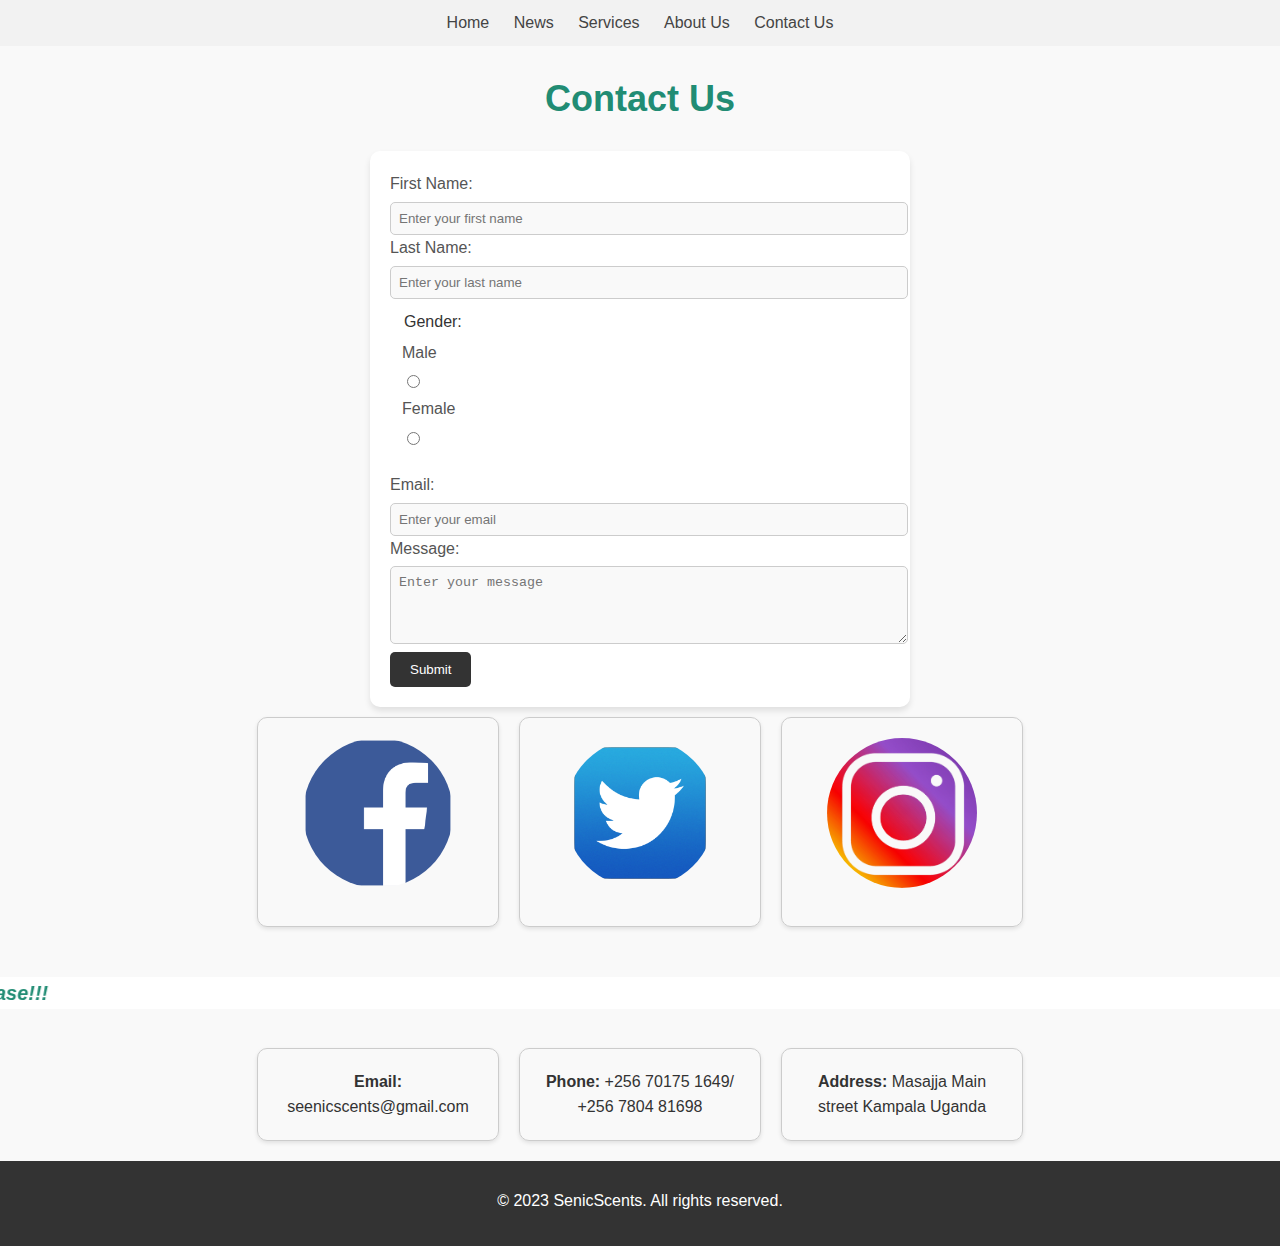
==== contact us.html @ 63399a81 "Add files via upload" ====
<!doctype html>
<html>

<head>
    <title>First Website</title>
    <link rel="stylesheet" href="style.css">
</head>

<body>
    <nav>
        <a href="index.html">Home</a>
        <a href="news.html">News</a>
        <a href="services.html">Services</a>
        <a href="about us.html">About Us</a>
        <a href="contact us.html">Contact Us</a>
    </nav>

    <h1>Contact Us</h1>
    <div class="form-container">
        <form action="/submit-form" method="post">
            <label for="first-name">First Name:</label>
            <input type="text" id="first-name" name="first-name" placeholder="Enter your first name" required>

            <label for="last-name">Last Name:</label>
            <input type="text" id="last-name" name="last-name" placeholder="Enter your last name" required>

            <fieldset>
                <legend>Gender:</legend>
                <label for="male">Male</label>
                <input type="radio" id="male" name="gender" value="male" required>

                <label for="female">Female</label>
                <input type="radio" id="female" name="gender" value="female" required>
            </fieldset>

            <label for="email">Email:</label>
            <input type="email" id="email" name="email" placeholder="Enter your email" required>

            <label for="message">Message:</label>
            <textarea id="message" name="message" rows="4" placeholder="Enter your message" required></textarea>

            <button type="submit">Submit</button>
        </form>
    </div>

    <section id="contact">

        <ul class="social-media-icons">
            <li><a href="https://www.facebook.com"><img src="facebook-icon.png" alt="Facebook"></a></li>
            <li><a href="https://www.twitter.com"><img src="twitter-icon.png" alt="Twitter"></a></li>
            <li><a href="https://www.instagram.com"><img src="instagram-icon.png" alt="Instagram"></a></li>
            <!-- Add more social media icons and links as needed -->
        </ul>
       
        
        <p><h3><marquee direction="right" bgcolor="white"> <em>Free delivery for bulk purchase!!! Free delivery for bulk purchase!!! Free delivery for bulk purchase!!! Free delivery for bulk purchase!!! Free delivery for bulk purchase!!!</em> </marquee></h3></p>
        <ul>
            <li><b>Email:</b> seenicscents@gmail.com</li>
            <li><b>Phone:</b> +256 70175 1649/ +256 7804 81698</li>
            <li><b>Address:</b> Masajja Main street Kampala Uganda</li>
        </ul>
    </section>

    <footer>
        <p align="center">&copy; 2023 SenicScents. All rights reserved.</p>
    </footer>



</body>

</html>
---- style.css ----
/* Reset some default styles */
body, h2, h3, ul, li, iframe {
    margin: 0;
    padding: 0;
    list-style: none;
}

body {
    font-family: Arial, sans-serif;
    line-height: 1.6;
    background-color: #f9f9f9;
    color: #333;
}

/* Header styles */
.header {
    text-align: center;
    margin: 30px 0;
}

h1 {
    font-size: 36px;
    color: #444;
    text-align: center;
}

.slogan {
    font-size: 24px;
    color: #777;
}

/* Navigation styles */
nav {
    text-align: center;
    background-color: #f2f2f2;
    padding: 10px;
}

a {
    text-decoration: none;
    color: #444;
    padding: 5px 10px;
    transition: background-color 0.2s ease;
}

a:hover {
    background-color: #444;
    color: #fff;
    border-radius: 5px;
}

/* Main content container */
.container {
    max-width: 800px;
    margin: 0 auto;
    padding: 20px;
}

/* About Us section */
p {
    margin-bottom: 20px;
    line-height: 1.8;
}

/* Management Team section */
h2 {
    font-size: 24px;
    margin: 30px 0;
    color: #444;
}

ul {
    display: flex;
    flex-wrap: wrap;
    justify-content: center;
}

li {
    width: 200px;
    text-align: center;
    margin: 10px;
}

img {
    width: 150px;
    height: 150px;
    border-radius: 50%;
    margin-bottom: 10px;
}

/* Company Profile section */
h3 {
    font-size: 20px;
    margin: 20px 0;
    color: #444;
}

h3:first-of-type {
    margin-top: 30px;
}

/* Video section */
iframe {
    display: block;
    margin: 0 auto;
    max-width: 100%;
    height: 315px;
    border: none;
    border-radius: 10px;
    margin-bottom: 35px; /* Add padding below the video iframe */
}

/* Form container styles */
.form-container {
    max-width: 500px;
    margin: 0 auto;
    padding: 20px;
    background-color: #fff;
    border-radius: 10px;
    box-shadow: 0 4px 6px rgba(0, 0, 0, 0.1);
}

/* Form label styles */
label {
    display: block;
    margin-bottom: 5px;
}

/* Form input styles */
input[type="text"],
input[type="email"],
textarea {
    width: 100%;
    padding: 8px;
    border: 1px solid #ccc;
    border-radius: 5px;
}

/* Form radio button styles */
fieldset {
    border: none;
    margin: 10px 0;
}

/* Submit button styles */
button[type="submit"] {
    background-color: #333;
    color: #fff;
    border: none;
    padding: 10px 20px;
    border-radius: 5px;
    cursor: pointer;
    transition: background-color 0.2s ease;
}

button[type="submit"]:hover {
    background-color: #444;
}

/* Services Section styles */
#services {
    background-color: #f9f9f9;
    padding: 20px;
    border-radius: 10px;
    box-shadow: 0 4px 6px rgba(0, 0, 0, 0.1);
}

ul {
    list-style: none;
    padding: 0;
}

li {
    margin-bottom: 20px;
    border: 1px solid #ccc;
    padding: 20px;
    border-radius: 10px;
    box-shadow: 0 2px 4px rgba(0, 0, 0, 0.1);
}

h3 {
    color: #333;
}

p {
    color: #555;
}

/* Add color to headings */
h1, h2, h3, h4 {
    color: #218c74;
}

/* Add color to form labels */
label {
    color: #555;
}

/* Add color to form input fields */
input[type="text"],
input[type="email"],
textarea {
    background-color: #f9f9f9;
    border: 1px solid #ccc;
}

/* Add color to form radio buttons */
input[type="radio"] {
    margin-right: 5px;
}

/* Add color to form submit button on hover */
button[type="submit"]:hover {
    background-color: #444;
}

/* Add color to footer */
footer {
    background-color: #333;
    padding: 10px;
}

footer p {
    color: #fff;
}

/* Rest of your CSS styles */

/* Modern Paragraph Styles */

/* Apply a subtle background color to the paragraphs */
/* Modern Paragraph Styles */
        /* Apply a subtle background color to the paragraphs */

        .container {
            max-width: 800px;
            margin-bottom:20px;
            padding: 20px;
            background-color: #fff;
            border-radius: 10px;
            box-shadow: 0 4px 6px rgba(0, 0, 0, 0.1);
            padding-bottom: 30px;
        }
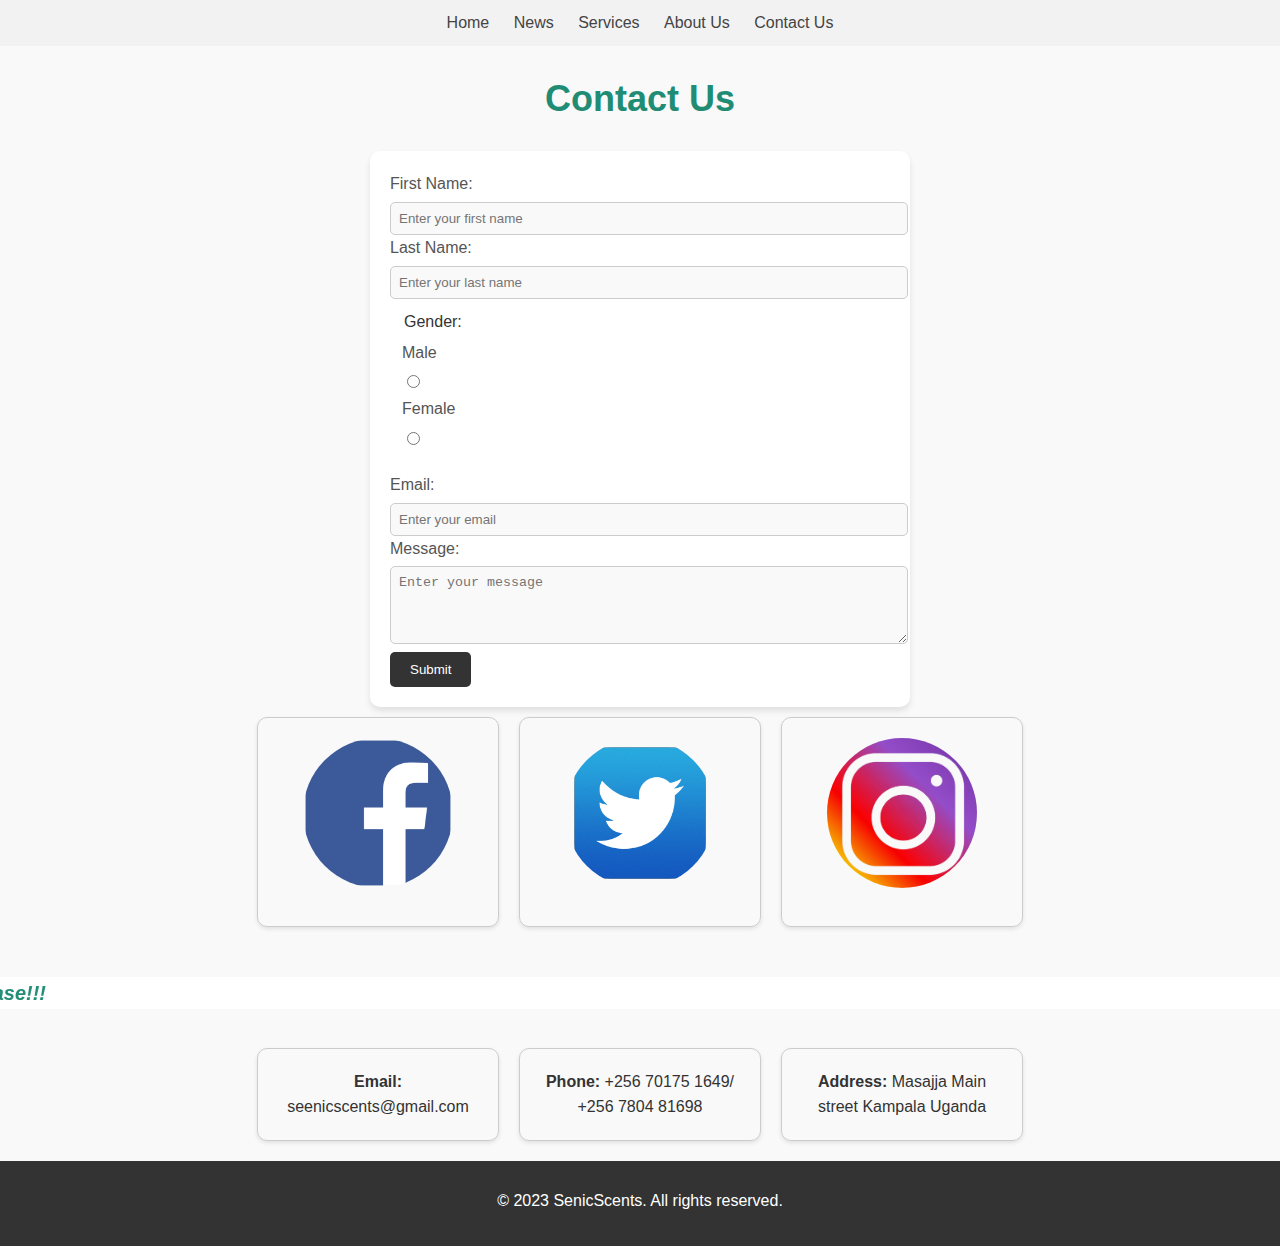
==== commit 3c227ace: "Add files via upload" ====
--- a/contact us.html
+++ b/contact us.html
@@ -49,11 +49,13 @@
             <li><a href="https://www.facebook.com"><img src="facebook-icon.png" alt="Facebook"></a></li>
             <li><a href="https://www.twitter.com"><img src="twitter-icon.png" alt="Twitter"></a></li>
             <li><a href="https://www.instagram.com"><img src="instagram-icon.png" alt="Instagram"></a></li>
-            <!-- Add more social media icons and links as needed -->
+           
         </ul>
        
         
-        <p><h3><marquee direction="right" bgcolor="white"> <em>Free delivery for bulk purchase!!! Free delivery for bulk purchase!!! Free delivery for bulk purchase!!! Free delivery for bulk purchase!!! Free delivery for bulk purchase!!!</em> </marquee></h3></p>
+        <p><h3><marquee direction="right" bgcolor="white"> <em>Free delivery for bulk purchase!!!
+            Free delivery for bulk purchase!!! Free delivery for bulk purchase!!!
+            Free delivery for bulk purchase!!! Free delivery for bulk purchase!!!</em> </marquee></h3></p>
         <ul>
             <li><b>Email:</b> seenicscents@gmail.com</li>
             <li><b>Phone:</b> +256 70175 1649/ +256 7804 81698</li>
--- a/style.css
+++ b/style.css
@@ -1,5 +1,9 @@
-/* Reset some default styles */
-body, h2, h3, ul, li, iframe {
+body,
+h2,
+h3,
+ul,
+li,
+iframe {
     margin: 0;
     padding: 0;
     list-style: none;
@@ -12,7 +16,7 @@
     color: #333;
 }
 
-/* Header styles */
+
 .header {
     text-align: center;
     margin: 30px 0;
@@ -29,7 +33,6 @@
     color: #777;
 }
 
-/* Navigation styles */
 nav {
     text-align: center;
     background-color: #f2f2f2;
@@ -49,20 +52,20 @@
     border-radius: 5px;
 }
 
-/* Main content container */
+
 .container {
     max-width: 800px;
     margin: 0 auto;
     padding: 20px;
 }
 
-/* About Us section */
+
 p {
     margin-bottom: 20px;
     line-height: 1.8;
 }
 
-/* Management Team section */
+
 h2 {
     font-size: 24px;
     margin: 30px 0;
@@ -88,7 +91,7 @@
     margin-bottom: 10px;
 }
 
-/* Company Profile section */
+
 h3 {
     font-size: 20px;
     margin: 20px 0;
@@ -99,7 +102,7 @@
     margin-top: 30px;
 }
 
-/* Video section */
+
 iframe {
     display: block;
     margin: 0 auto;
@@ -107,7 +110,7 @@
     height: 315px;
     border: none;
     border-radius: 10px;
-    margin-bottom: 35px; /* Add padding below the video iframe */
+    margin-bottom: 35px;
 }
 
 /* Form container styles */
@@ -120,13 +123,13 @@
     box-shadow: 0 4px 6px rgba(0, 0, 0, 0.1);
 }
 
-/* Form label styles */
+
 label {
     display: block;
     margin-bottom: 5px;
 }
 
-/* Form input styles */
+
 input[type="text"],
 input[type="email"],
 textarea {
@@ -136,13 +139,13 @@
     border-radius: 5px;
 }
 
-/* Form radio button styles */
+
 fieldset {
     border: none;
     margin: 10px 0;
 }
 
-/* Submit button styles */
+
 button[type="submit"] {
     background-color: #333;
     color: #fff;
@@ -157,7 +160,7 @@
     background-color: #444;
 }
 
-/* Services Section styles */
+
 #services {
     background-color: #f9f9f9;
     padding: 20px;
@@ -186,17 +189,20 @@
     color: #555;
 }
 
-/* Add color to headings */
-h1, h2, h3, h4 {
+
+h1,
+h2,
+h3,
+h4 {
     color: #218c74;
 }
 
-/* Add color to form labels */
+
 label {
     color: #555;
 }
 
-/* Add color to form input fields */
+
 input[type="text"],
 input[type="email"],
 textarea {
@@ -204,17 +210,14 @@
     border: 1px solid #ccc;
 }
 
-/* Add color to form radio buttons */
 input[type="radio"] {
     margin-right: 5px;
 }
 
-/* Add color to form submit button on hover */
 button[type="submit"]:hover {
     background-color: #444;
 }
 
-/* Add color to footer */
 footer {
     background-color: #333;
     padding: 10px;
@@ -224,20 +227,14 @@
     color: #fff;
 }
 
-/* Rest of your CSS styles */
-
-/* Modern Paragraph Styles */
-
-/* Apply a subtle background color to the paragraphs */
-/* Modern Paragraph Styles */
-        /* Apply a subtle background color to the paragraphs */
-
-        .container {
-            max-width: 800px;
-            margin-bottom:20px;
-            padding: 20px;
-            background-color: #fff;
-            border-radius: 10px;
-            box-shadow: 0 4px 6px rgba(0, 0, 0, 0.1);
-            padding-bottom: 30px;
-        }+
+
+.container {
+    max-width: 800px;
+    margin-bottom: 20px;
+    padding: 20px;
+    background-color: #fff;
+    border-radius: 10px;
+    box-shadow: 0 4px 6px rgba(0, 0, 0, 0.1);
+    padding-bottom: 30px;
+}